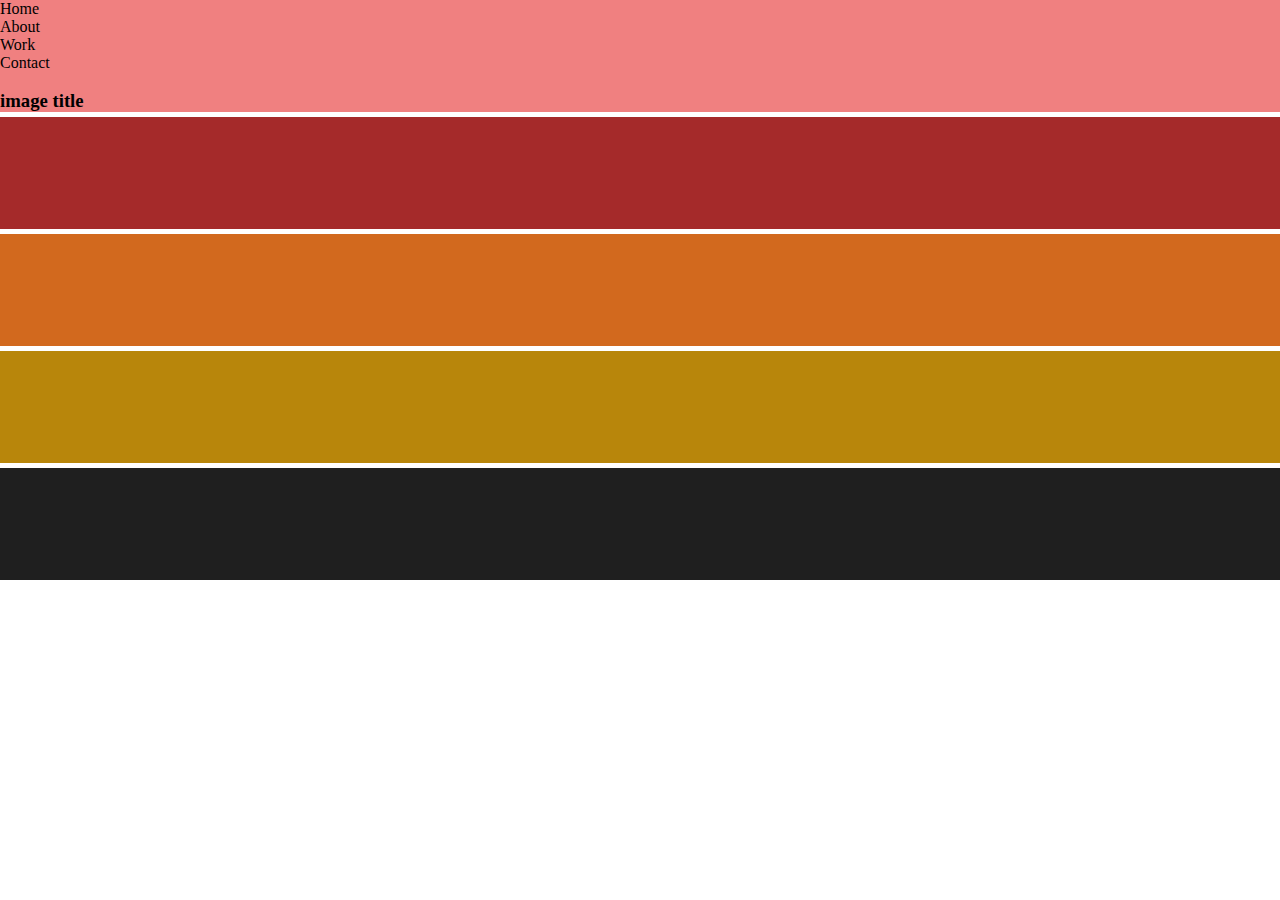
==== assets/index.html @ 241e35ac "first commit added grid styling" ====
<!DOCTYPE html>
<html lang="en">
<head>
  <meta charset="UTF-8">
  <meta http-equiv="X-UA-Compatible" content="IE=edge">
  <meta name="viewport" content="width=device-width, initial-scale=1.0">
           <!-- LINK TO CSS -->
  <link rel="stylesheet" href="./styles/main.css">
  <title>My Portfolio 2023</title>
</head>
<body>
  <!-- GRID SECTION START -->
  <main>
    <!-- navigation -->
    <section class="header-section">
      <nav>
        <ul>
          <li> <a href=""></a>Home</li>
          <li> <a href=""></a>About</li>
          <li> <a href=""></a>Work</li>
          <li> <a href=""></a>Contact</li>
          
        </ul>
      </nav>
          <!-- header -->
      <header>
        <article>
          <img src="" alt="">
          <h3>image title</h3>
        </article>
      </header>
    </section>
           <!-- about  -->
    <section class="about-section">

    </section>
         <!-- work  -->
    <section class="work-section">

    </section>
         <!-- contact -->
    <section class="contact-section">

    </section>
         <!-- footer -->
    <section class="footer">

    </section>
     
  </main>
  <!-- GRID SECTION END -->
</body>
</html>
---- assets/styles/main.css ----
/* RESET */
*{
  margin: 0;
  padding: 0;
}

/* GRID */
main{
  display: grid;
  grid-gap: 5px;
  height: 100%;
  grid-template-columns: repeat(12, 1fr);
  grid-template-rows:  repeat(7, 1fr);
  grid-template-areas:
  "h h h h h h h h h h h h"
  "a a a a a a a a a a a a"
  "w w w w w w w w w w w w"
  "c c c c c c c c c c c c"
  "f f f f f f f f f f f f" ;
}
   /* GRID  HEADER SECTION */
.header-section{
  grid-area: h;
  background-color: lightcoral;
}
/* GRID ABOUT SECTION  */
.about-section{
  grid-area: a;
  background-color: brown;
}
  /* GRID WORK SECTION */
.work-section{
  grid-area: w;
  background-color: chocolate;
}
 /* GRID CONTACT SECTION  */
.contact-section{
  grid-area: c;
  background-color: darkgoldenrod;
}
/* GRID FOOTER SECTION */
.footer{
  grid-area: f;
  background-color: rgb(31, 31, 31);
}
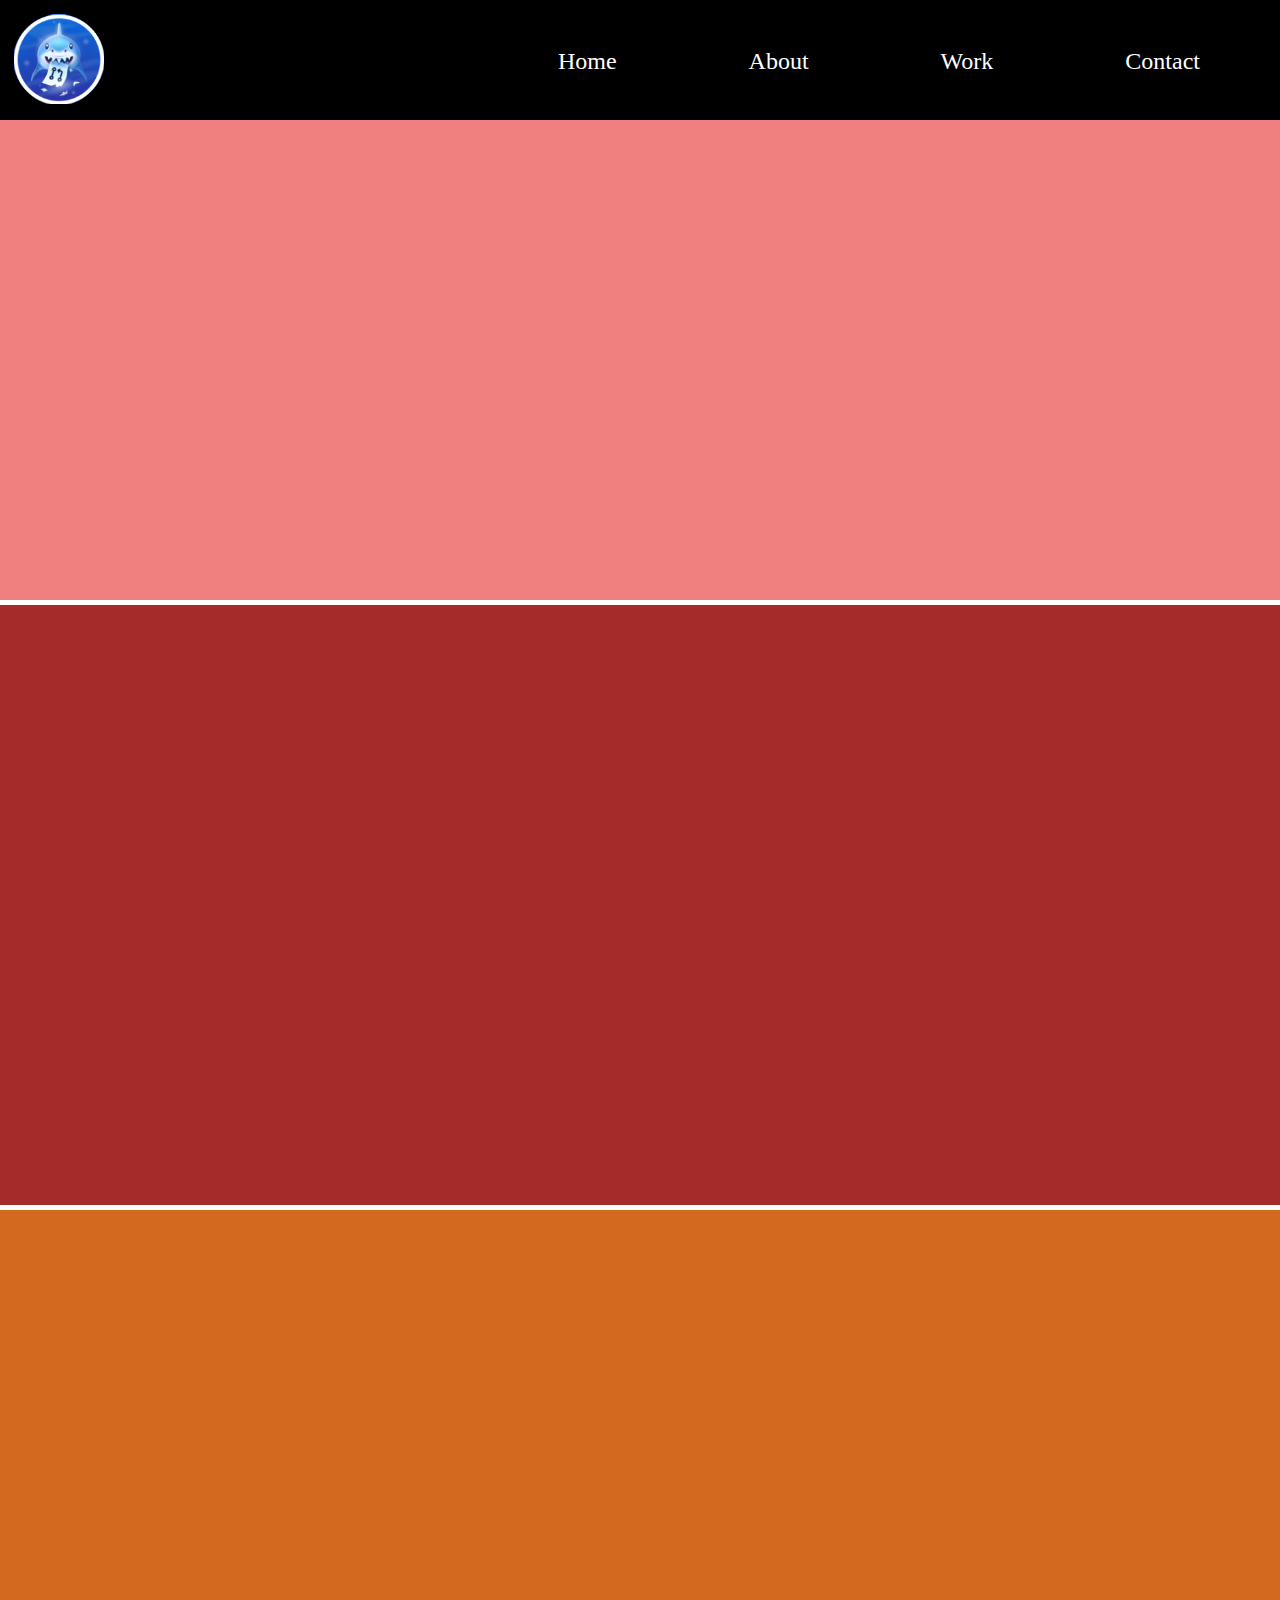
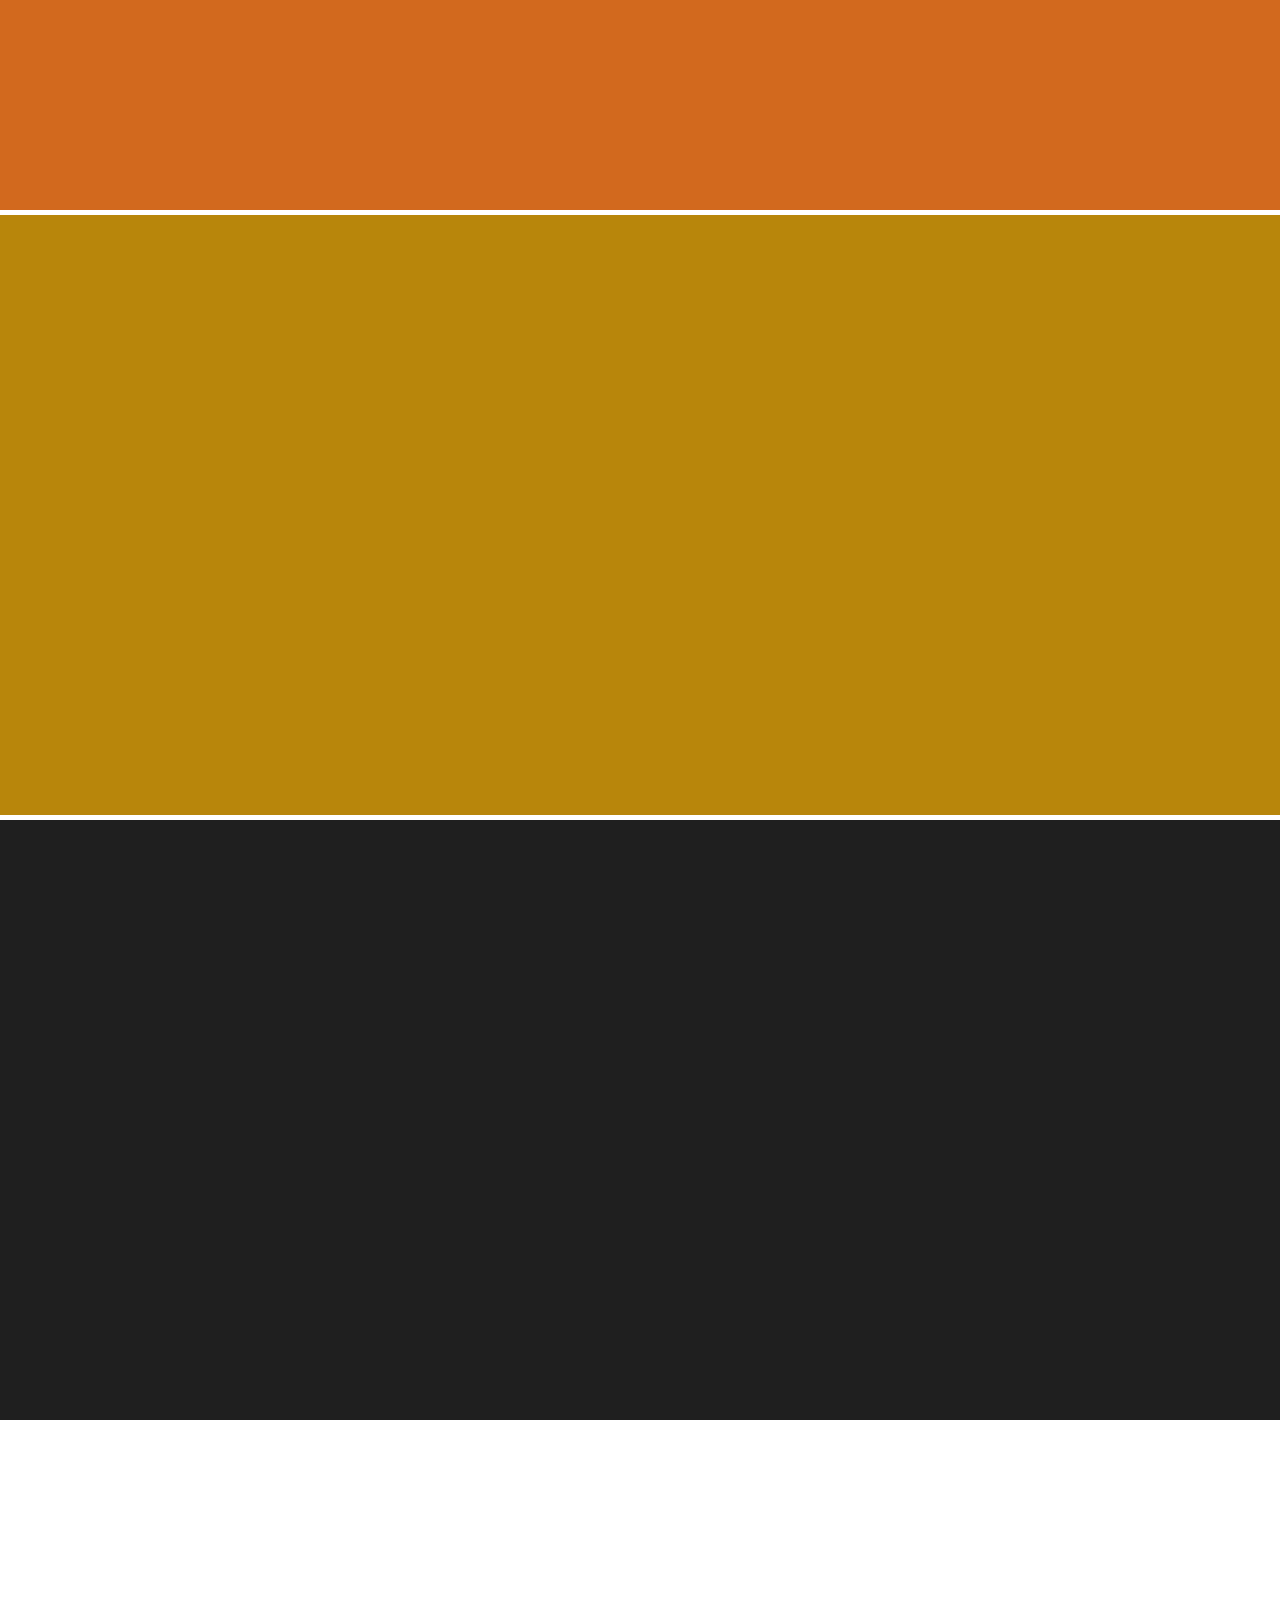
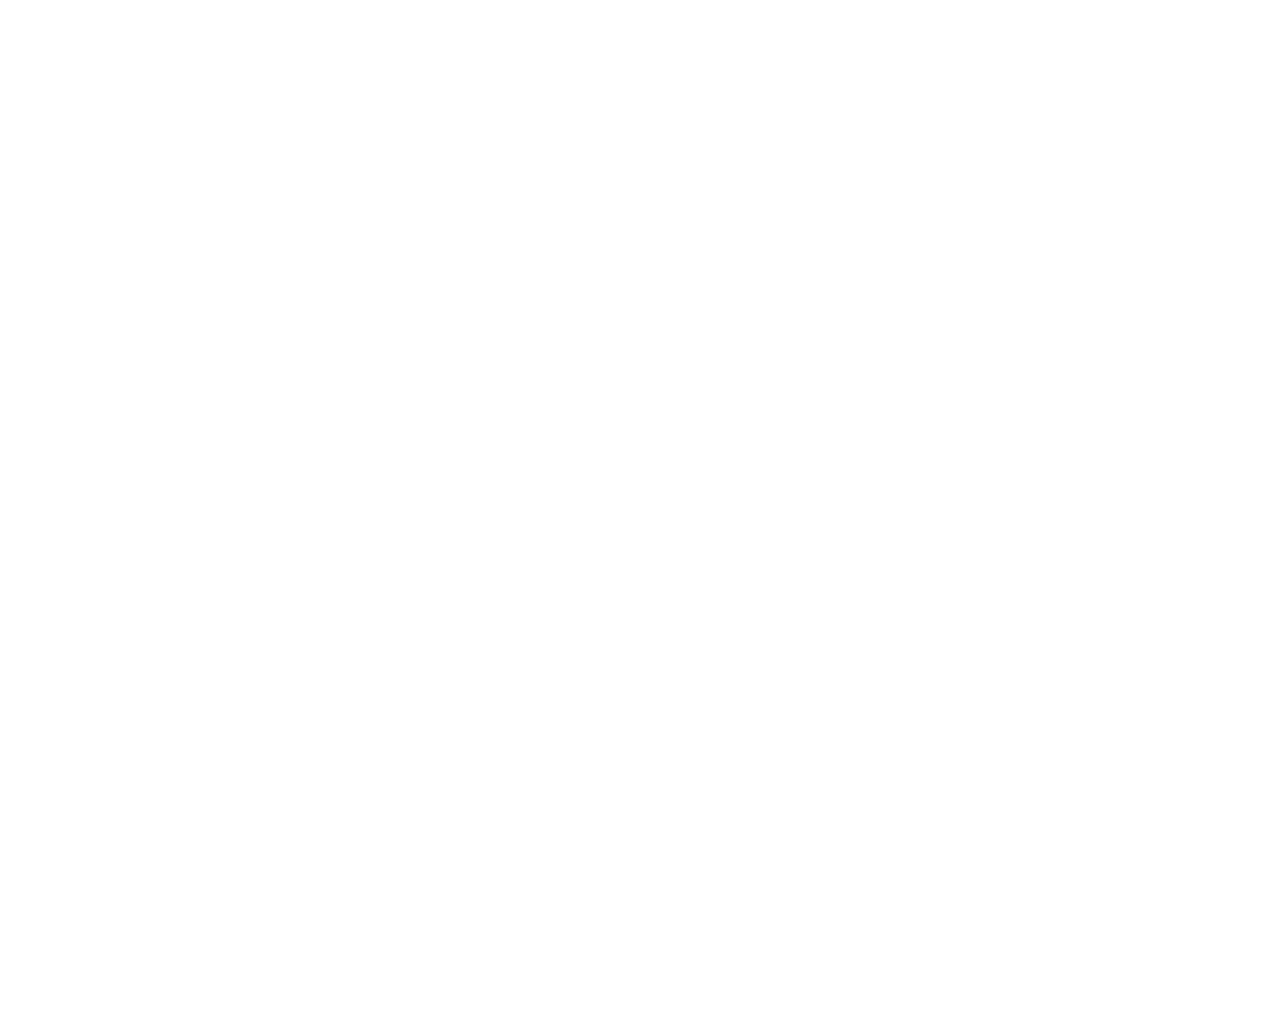
==== commit 63914209: "Merge pull request #2 from codesleeps/assets" ====
--- a/assets/index.html
+++ b/assets/index.html
@@ -14,20 +14,19 @@
     <!-- navigation -->
     <section class="header-section">
       <nav>
+        <article class="avatar">
+          <img src="./images/git-shark.png" alt="" width="90px">
+        </article>
         <ul>
-          <li> <a href=""></a>Home</li>
-          <li> <a href=""></a>About</li>
-          <li> <a href=""></a>Work</li>
-          <li> <a href=""></a>Contact</li>
-          
+          <a href="#">Home</a>
+          <a href="#">About</a>
+          <a href="#">Work</a>
+          <a href="#">Contact</a>
         </ul>
       </nav>
           <!-- header -->
       <header>
-        <article>
-          <img src="" alt="">
-          <h3>image title</h3>
-        </article>
+        
       </header>
     </section>
            <!-- about  -->
--- a/assets/styles/main.css
+++ b/assets/styles/main.css
@@ -17,12 +17,43 @@
   "w w w w w w w w w w w w"
   "c c c c c c c c c c c c"
   "f f f f f f f f f f f f" ;
+  
 }
    /* GRID  HEADER SECTION */
 .header-section{
   grid-area: h;
   background-color: lightcoral;
+  height: 600px;
+  width: 100%; 
 }
+/* navigation */
+
+nav{
+  height: 120px;
+  width: 100%;
+  background-color: black;
+}
+article{
+  color: white;
+  padding: .9rem;
+}
+.avatar{
+  display: inline-block;
+}
+
+ul{
+  float: right;
+}
+
+a{
+  display: inline-block;
+  padding: 3rem;
+  margin-right: 2rem;
+  font-size: 1.5rem;
+  color: white; 
+  text-decoration: none;
+}
+
 /* GRID ABOUT SECTION  */
 .about-section{
   grid-area: a;
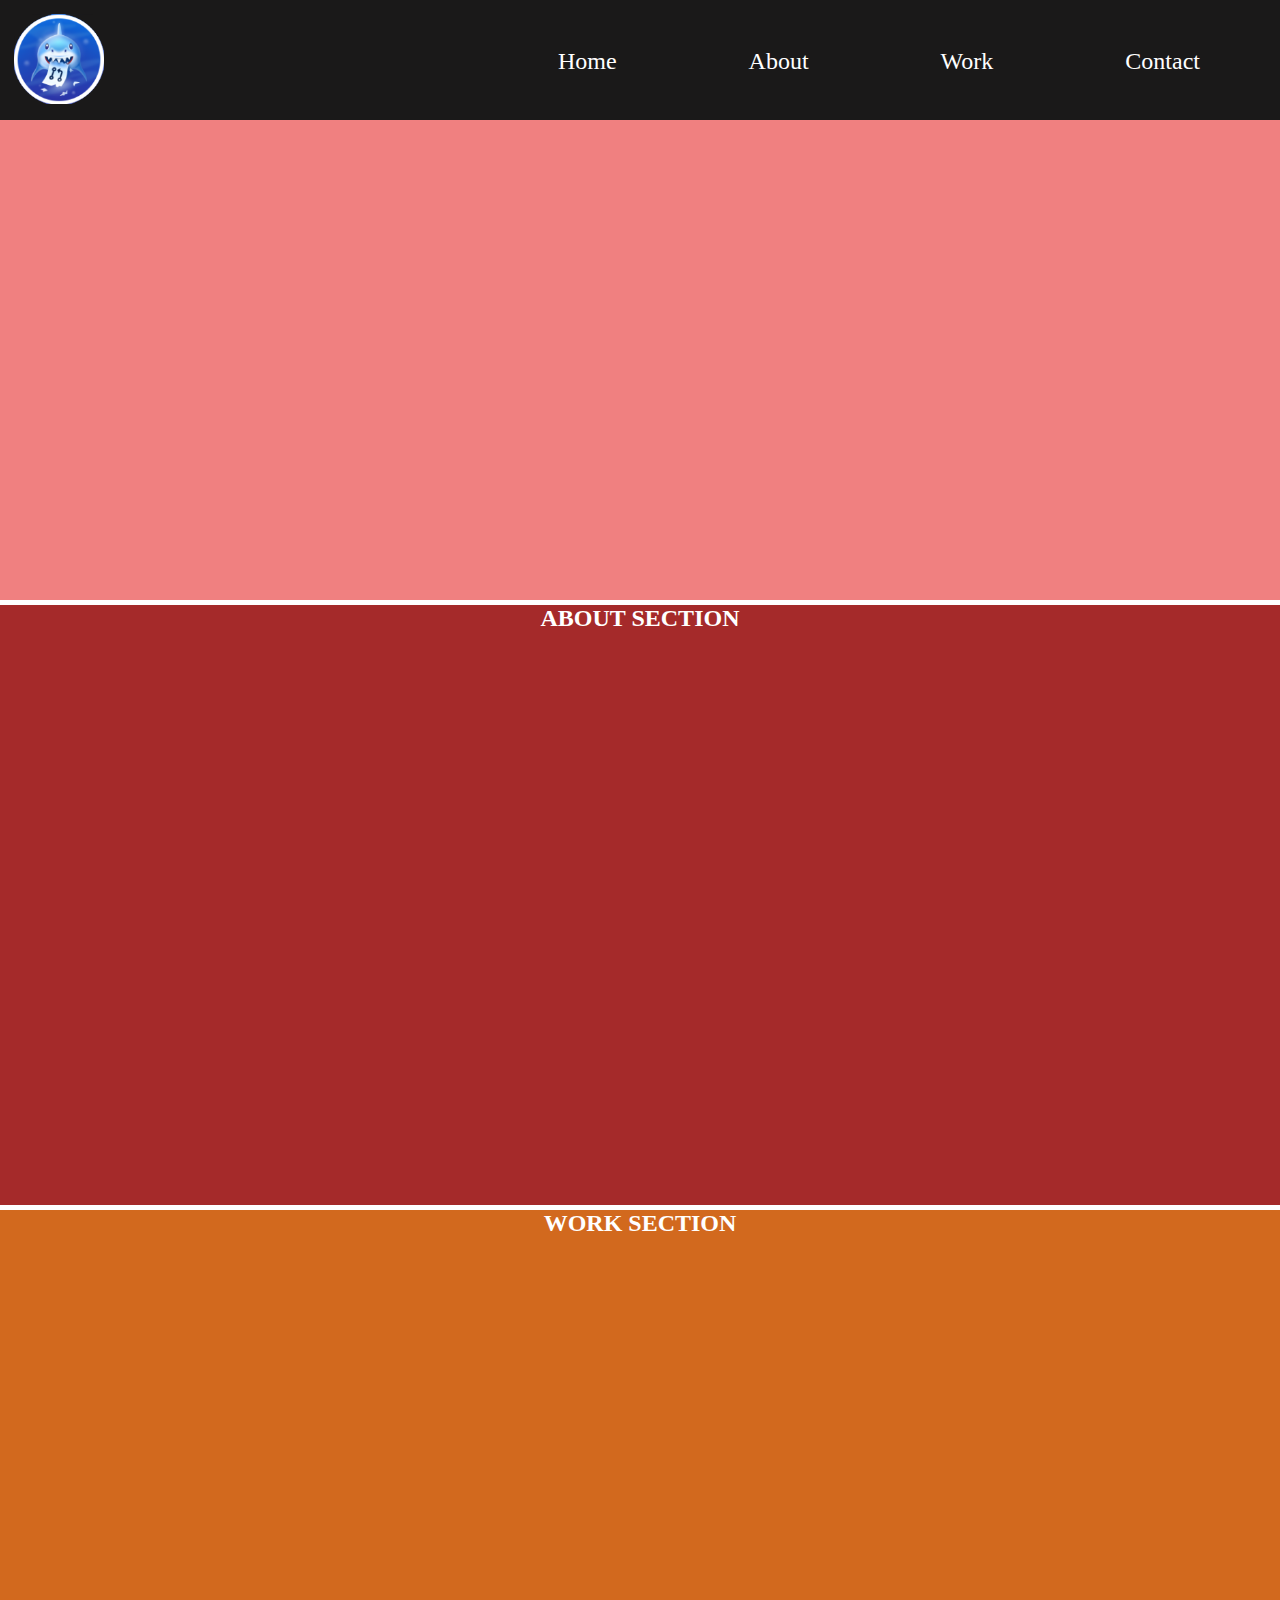
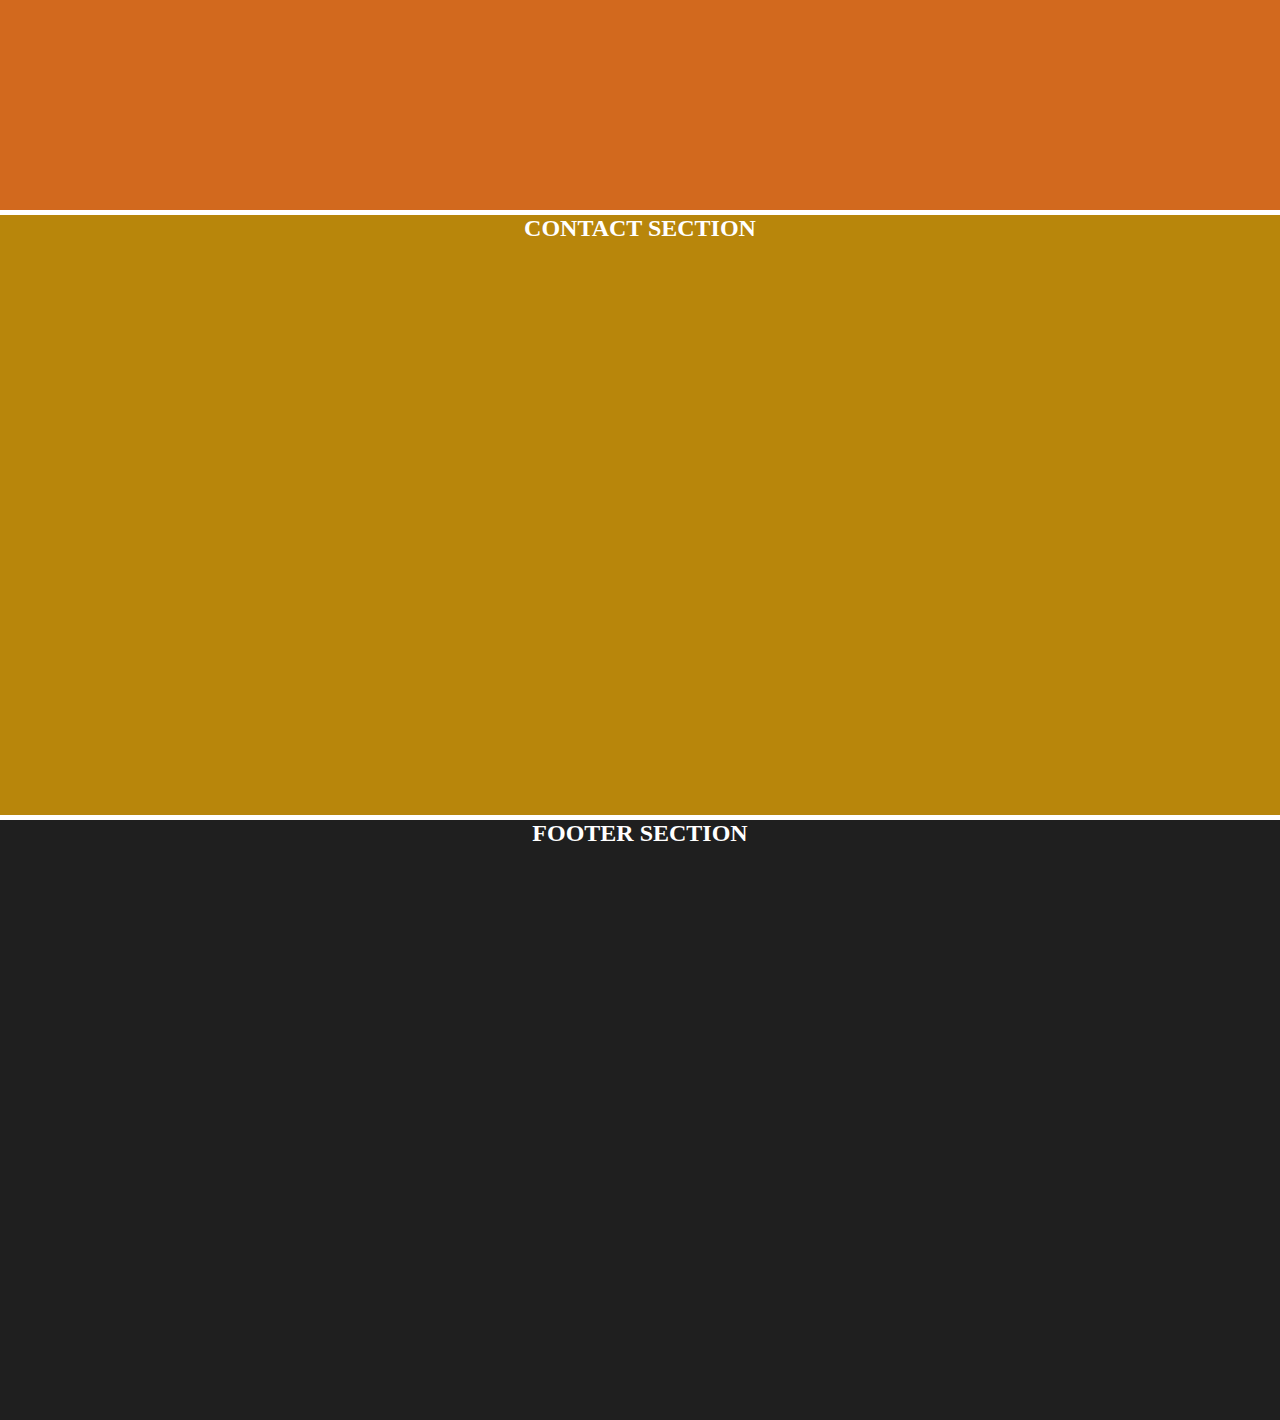
==== commit 5db3873f: "Merge pull request #3 from codesleeps/assets" ====
--- a/assets/index.html
+++ b/assets/index.html
@@ -18,10 +18,10 @@
           <img src="./images/git-shark.png" alt="" width="90px">
         </article>
         <ul>
-          <a href="#">Home</a>
-          <a href="#">About</a>
-          <a href="#">Work</a>
-          <a href="#">Contact</a>
+          <a href="#footer">Home</a>
+          <a href="#about">About</a>
+          <a href="#work">Work</a>
+          <a href="#contact">Contact</a>
         </ul>
       </nav>
           <!-- header -->
@@ -30,22 +30,28 @@
       </header>
     </section>
            <!-- about  -->
-    <section class="about-section">
-
+    <section id="about" class="about-section">
+      <h2>ABOUT SECTION</h2>
+    
     </section>
          <!-- work  -->
-    <section class="work-section">
+    <section id="work" class="work-section">
+      <h2>WORK SECTION</H2>
 
     </section>
          <!-- contact -->
-    <section class="contact-section">
+    <section id="contact" class="contact-section">
+      <h2>CONTACT SECTION</H2>
 
     </section>
          <!-- footer -->
-    <section class="footer">
+    <section id="footer" class="footer">
+      <h2>FOOTER SECTION</h2>
+      <img src="./images/" alt="">
+
 
     </section>
-     
+  
   </main>
   <!-- GRID SECTION END -->
 </body>
--- a/assets/styles/main.css
+++ b/assets/styles/main.css
@@ -10,7 +10,7 @@
   grid-gap: 5px;
   height: 100%;
   grid-template-columns: repeat(12, 1fr);
-  grid-template-rows:  repeat(7, 1fr);
+  /* grid-template-rows:  repeat(5, 1fr); */
   grid-template-areas:
   "h h h h h h h h h h h h"
   "a a a a a a a a a a a a"
@@ -31,7 +31,7 @@
 nav{
   height: 120px;
   width: 100%;
-  background-color: black;
+  background-color: rgb(26, 25, 25);
 }
 article{
   color: white;
@@ -53,24 +53,40 @@
   color: white; 
   text-decoration: none;
 }
-
+h2{
+  text-align: center;
+  color: white;
+}
 /* GRID ABOUT SECTION  */
 .about-section{
   grid-area: a;
   background-color: brown;
+  height: 600px;
+  width: 100%; 
 }
+
+
+
+
+
   /* GRID WORK SECTION */
 .work-section{
   grid-area: w;
   background-color: chocolate;
+  height: 600px;
+  width: 100%; 
 }
  /* GRID CONTACT SECTION  */
 .contact-section{
   grid-area: c;
   background-color: darkgoldenrod;
+  height: 600px;
+  width: 100%; 
 }
 /* GRID FOOTER SECTION */
 .footer{
   grid-area: f;
   background-color: rgb(31, 31, 31);
+  height: 600px;
+  width: 100%; 
 }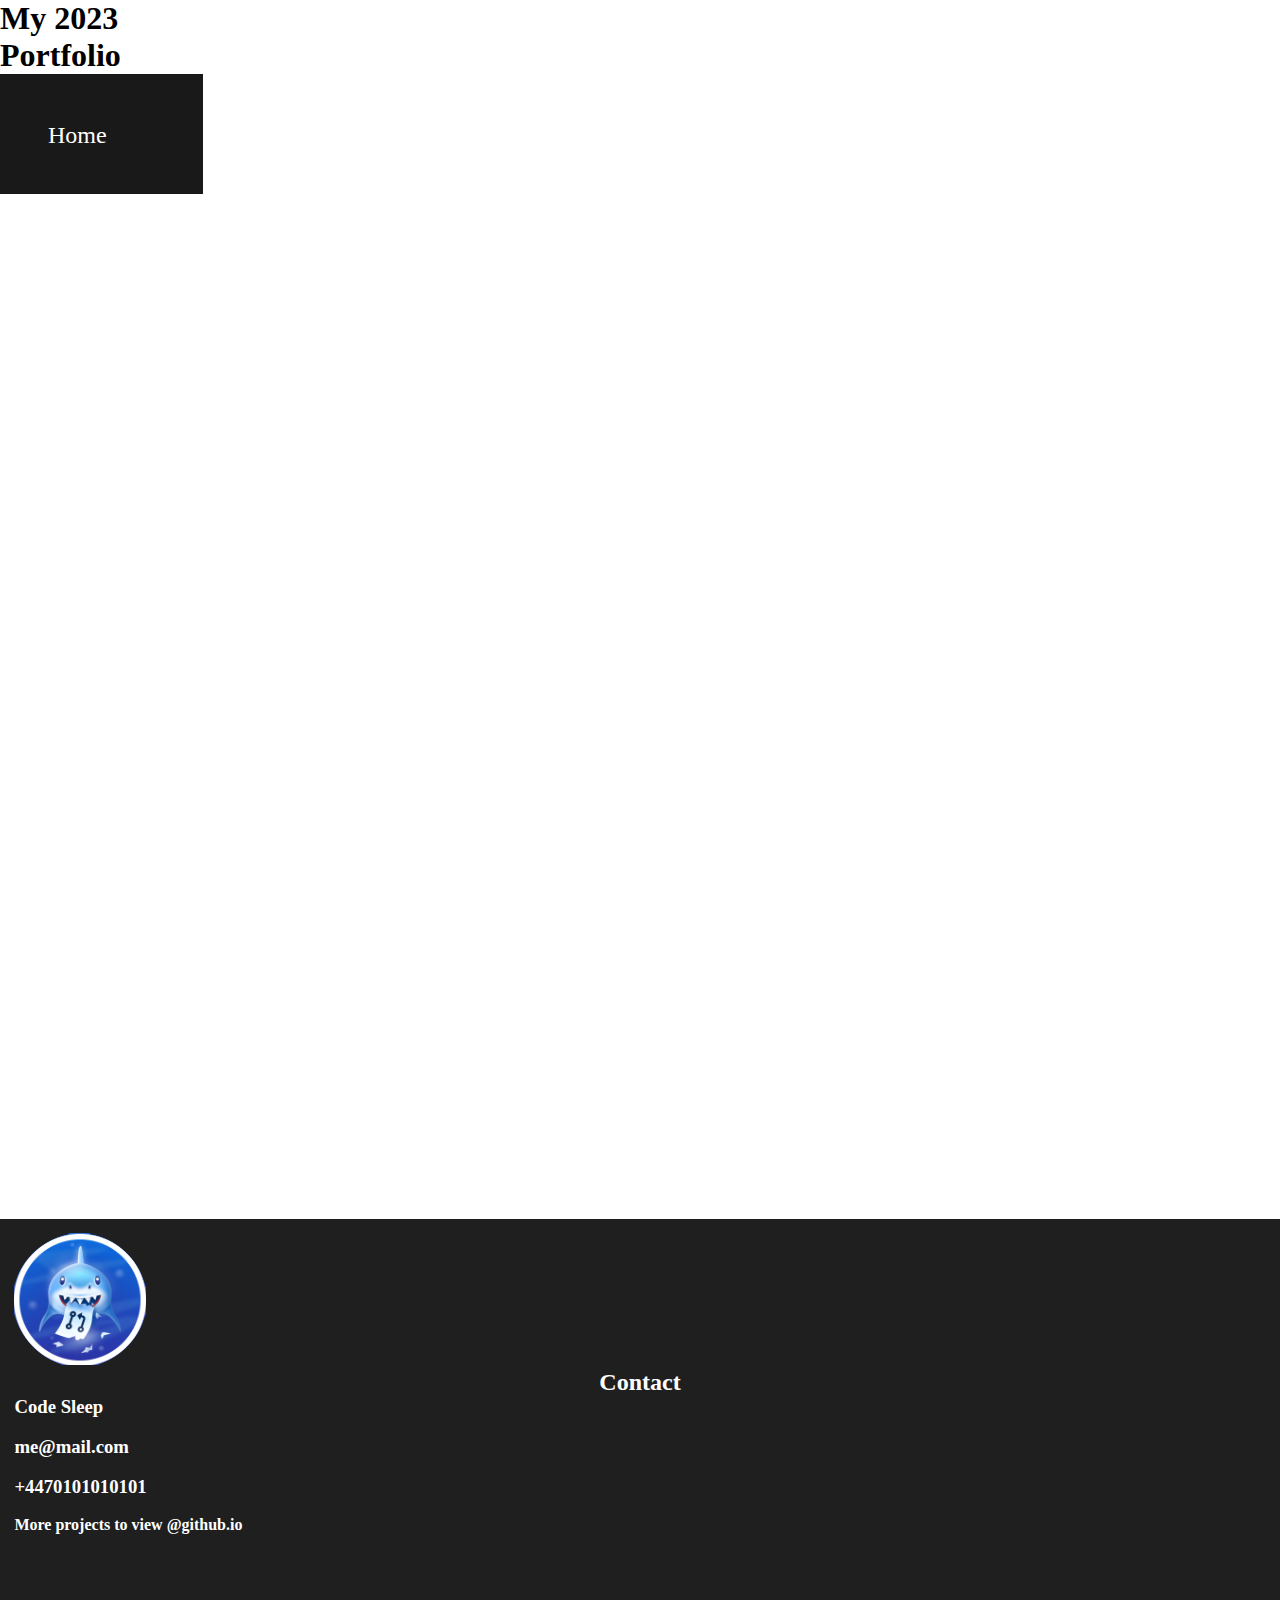
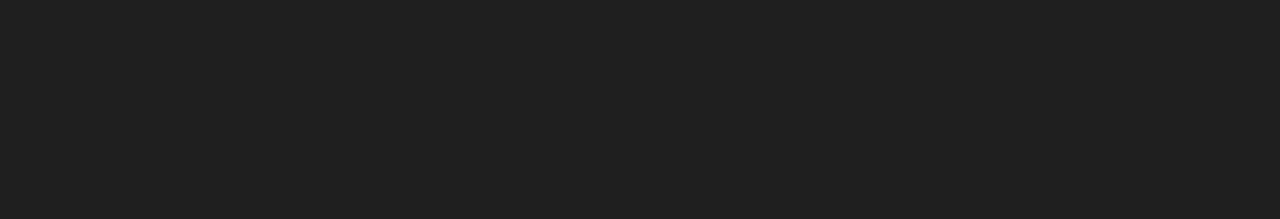
==== commit 1ea9f226: "added contact details and checked links all working fine" ====
--- a/assets/index.html
+++ b/assets/index.html
@@ -4,55 +4,71 @@
   <meta charset="UTF-8">
   <meta http-equiv="X-UA-Compatible" content="IE=edge">
   <meta name="viewport" content="width=device-width, initial-scale=1.0">
-           <!-- LINK TO CSS -->
+  <!-- styles -->
   <link rel="stylesheet" href="./styles/main.css">
-  <title>My Portfolio 2023</title>
+  <title>My 2023 Portfolio</title>
 </head>
 <body>
-  <!-- GRID SECTION START -->
   <main>
-    <!-- navigation -->
-    <section class="header-section">
+    <section class="navigation grid-col-span">
+      <h1>My 2023 Portfolio</h1>
+      <!-- navigation -->
       <nav>
-        <article class="avatar">
-          <img src="./images/git-shark.png" alt="" width="90px">
-        </article>
-        <ul>
-          <a href="#footer">Home</a>
-          <a href="#about">About</a>
-          <a href="#work">Work</a>
-          <a href="#contact">Contact</a>
-        </ul>
+        <a href="#">Home</a>
+        <a href="#about">About</a>
+        <a href="#work">Work</a>
+        <a href="#contact">Contact</a>
       </nav>
-          <!-- header -->
-      <header>
-        
-      </header>
     </section>
-           <!-- about  -->
-    <section id="about" class="about-section">
-      <h2>ABOUT SECTION</h2>
+    <!-- about section -->
+    <section id="about" class="about">
+      <article>
+        <img src="./images/Banner-Image copy.jpg" alt="" width="200px">
+        <h2>About</h2>
+
+        <p>Lorem ipsum, dolor sit amet consectetur adipisicing elit. Sapiente veritatis maxime porro autem mollitia inventore voluptatum vitae ratione alias cupiditate repudiandae sit unde repellendus accusamus qui eligendi repellat, consectetur dolore illo ipsum illum. Soluta, quia aperiam ad repellendus porro molestias maxime minus dolor aut eum dolorum ab dolore repellat quae quam ex eos. </p>
+      </article>
+    </section>
+
+    <section id="work" class="work">
+      <article>
+        <img src="./images/coding.jpg" alt="" width="180px">
+        <h2>Work</h2>
+        <p>Lorem ipsum dolor sit amet consectetur, adipisicing elit. Eos at praesentium in! Deleniti ratione voluptatum corrupti amet? Praesentium nihil placeat vel, aut, nostrum tempora esse excepturi unde expedita itaque similique rem eligendi laborum, nam autem quae! Fugiat doloremque perferendis dolorem neque nemo nobis, illum saepe fuga laboriosam numquam repellat, quia, impedit eos? Expedita,</p>
+      </article>
+    </section>
+
+    <section id="projects" class="projects">
+      <article>
+        <img src="./images/mobile-view1.png" alt="" width="180px">
+        <img src="./images/mobile-view1.png" alt="" width="180px">
+        <h2>Project 1 </h2>
+        <p>Lorem ipsum dolor, sit amet consectetur adipisicing elit. Vel delectus, blanditiis ratione velit molestias nam tempore provident consectetur? Ipsum officiis aperiam molestiae, qui facilis inventore ratione rerum porro similique explicabo. Molestias distinctio veniam ad aliquid.</p>
+        <h2>Project 2</h2>
+
+        <p>Lorem ipsum dolor, sit amet consectetur adipisicing elit. Vel delectus, blanditiis ratione velit molestias nam tempore provident consectetur? Ipsum officiis aperiam molestiae, qui facilis inventore ratione rerum porro similique explicabo. Molestias distinctio veniam ad aliquid.</p>
+      </article>
+    </section>
+
     
+
+    <section id="contact" class="footer grid-col-span">
+      <article>
+        <img src="./images/git-shark.png" alt="">
+          <h2>Contact</h2>
+          <h3>Code Sleep</h3><br>
+          <h3>me@mail.com</h3><br>
+          <h3>+4470101010101</h3><br>
+          <h4>More projects to view @github.io</h4><br>
+      
+      <img src="./images/Banner-Image copy.jpg" alt="" width="100px">
+      <img src="./images/Banner-Image copy.jpg" alt="" width="100px">
+      <img src="./images/Banner-Image copy.jpg" alt="" width="100px">
+      <img src="./images/Banner-Image copy.jpg" alt="" width="100px">
+      <img src="./images/Banner-Image copy.jpg" alt="" width="100px">  
+    </article>
     </section>
-         <!-- work  -->
-    <section id="work" class="work-section">
-      <h2>WORK SECTION</H2>
-
-    </section>
-         <!-- contact -->
-    <section id="contact" class="contact-section">
-      <h2>CONTACT SECTION</H2>
-
-    </section>
-         <!-- footer -->
-    <section id="footer" class="footer">
-      <h2>FOOTER SECTION</h2>
-      <img src="./images/" alt="">
-
-
-    </section>
+  </main>
   
-  </main>
-  <!-- GRID SECTION END -->
 </body>
 </html>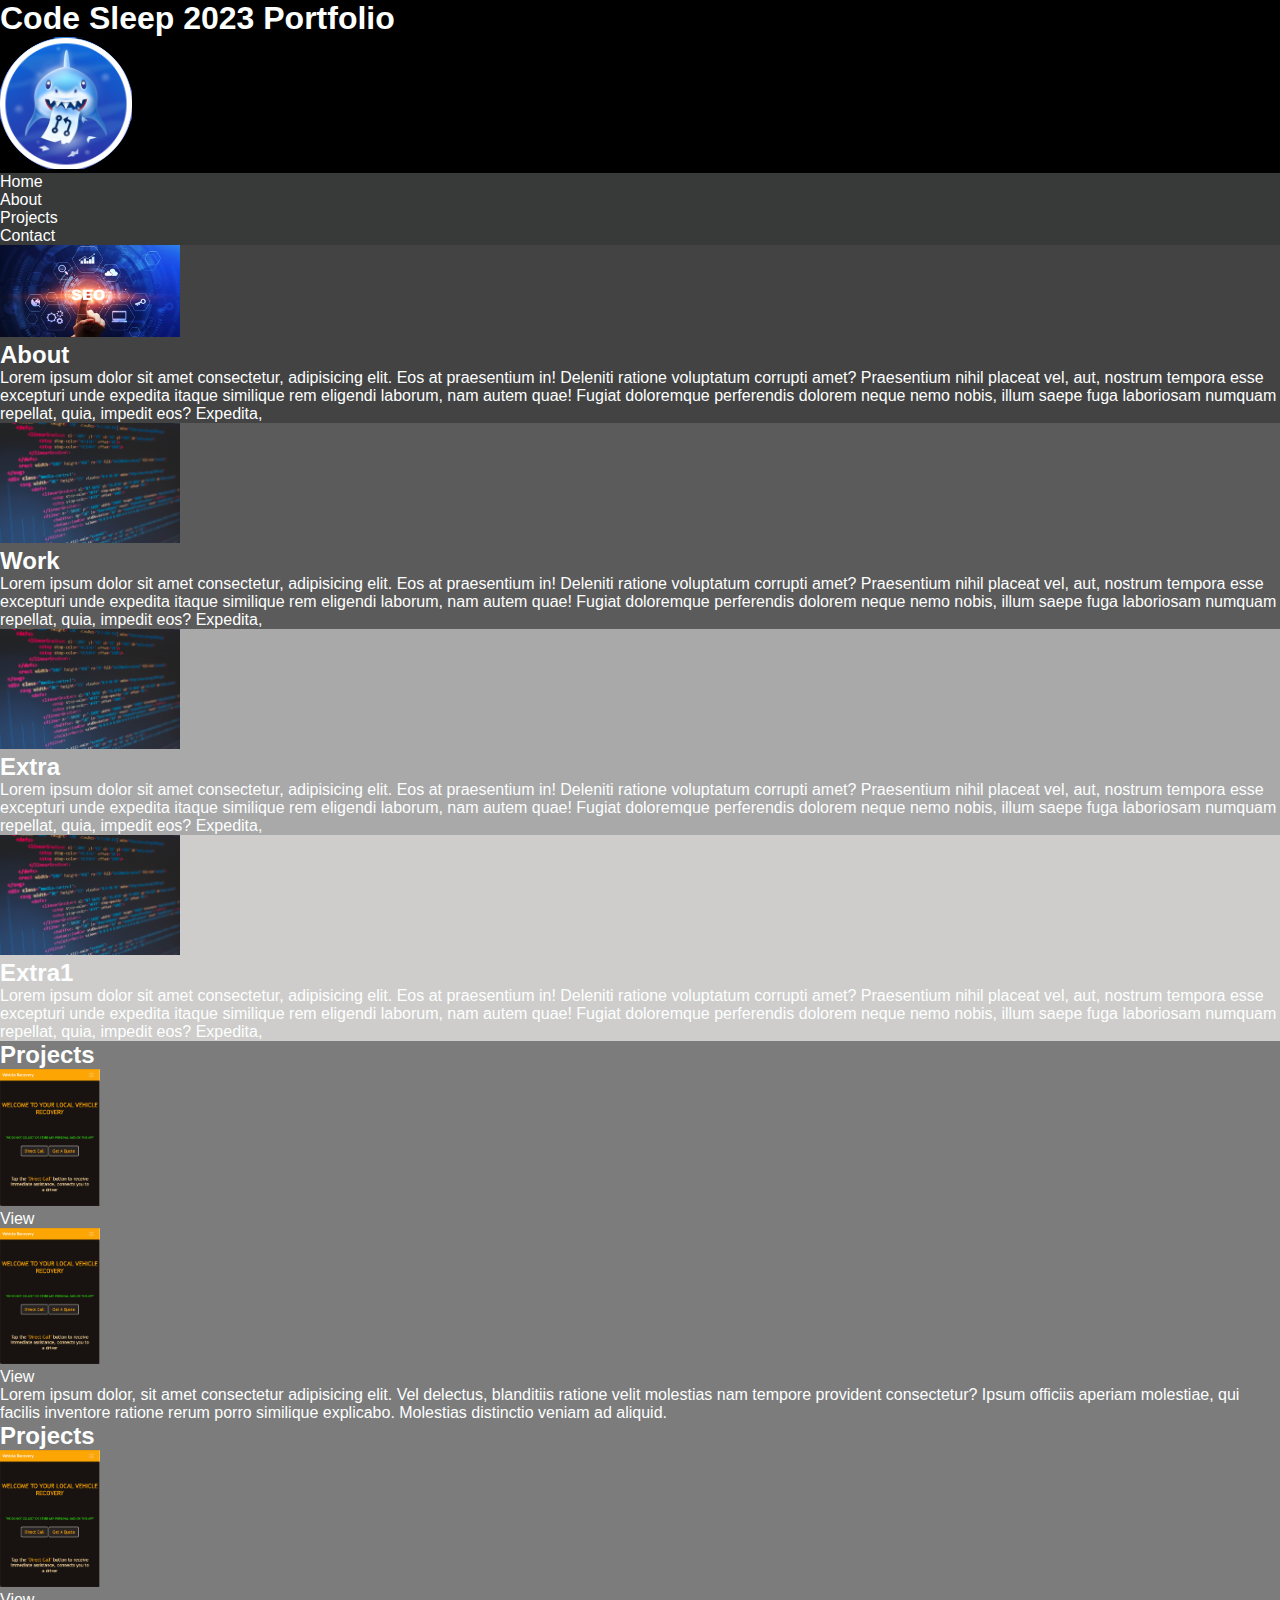
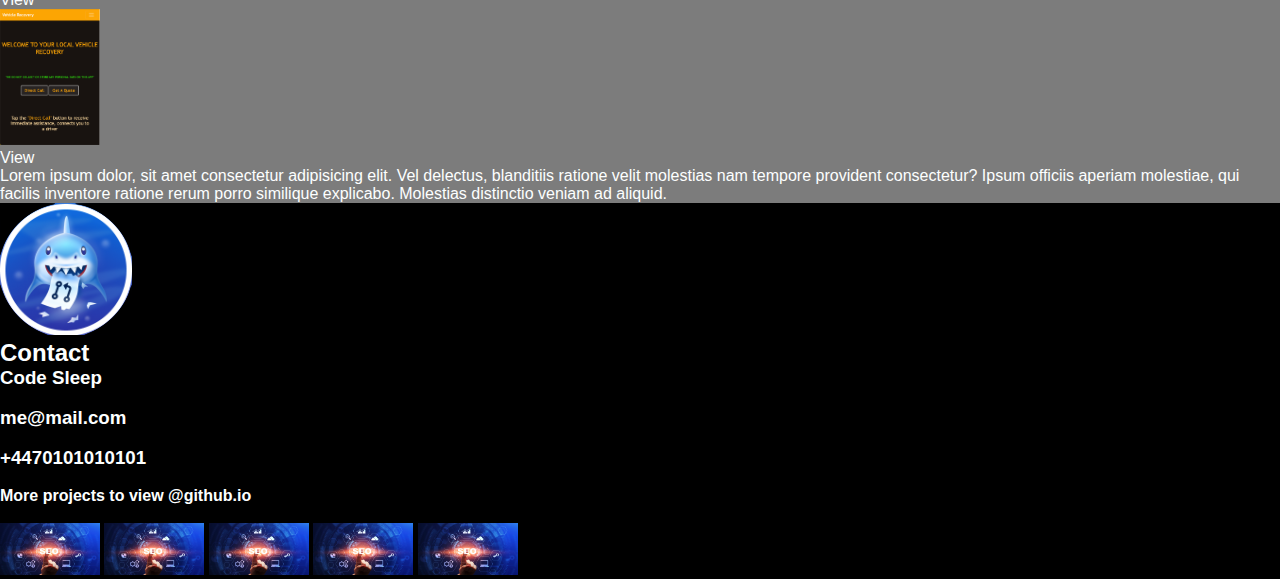
==== commit 967bf19b: "Merge pull request #6 from codesleeps/brainfreeze" ====
--- a/assets/index.html
+++ b/assets/index.html
@@ -8,59 +8,121 @@
   <link rel="stylesheet" href="./styles/main.css">
   <title>My 2023 Portfolio</title>
 </head>
-<body>
+<body> 
   <main>
-    <section class="navigation grid-col-span">
-      <h1>My 2023 Portfolio</h1>
-      <!-- navigation -->
-      <nav>
-        <a href="#">Home</a>
-        <a href="#about">About</a>
-        <a href="#work">Work</a>
-        <a href="#contact">Contact</a>
+    <section class="nav-bar">
+      <article>
+        <h1> <span>Code Sleep 2023</span> Portfolio</h1>
+        <figure class="avatar">
+        <img src="./images/git-shark.png" alt="avatar">
+        </figure>
+      </article>
+      
+      <!--  navigation -->
+      <nav class="nav-items">
+        <ul>
+          <li>
+            <a href="index ">Home</a>
+          </li>
+          <li>
+            <a href="#about">About</a>
+          </li>
+          <li>
+            <a href="#projects">Projects</a>
+          </li>
+          <li>
+            <a href="#contact">Contact</a>
+          </li>
+        </ul>  
       </nav>
     </section>
     <!-- about section -->
     <section id="about" class="about">
       <article>
-        <img src="./images/Banner-Image copy.jpg" alt="" width="200px">
+        <figure>
+          <img src="./images/Banner-Image copy.jpg" alt="" width="180px">
+        </figure>
         <h2>About</h2>
-
-        <p>Lorem ipsum, dolor sit amet consectetur adipisicing elit. Sapiente veritatis maxime porro autem mollitia inventore voluptatum vitae ratione alias cupiditate repudiandae sit unde repellendus accusamus qui eligendi repellat, consectetur dolore illo ipsum illum. Soluta, quia aperiam ad repellendus porro molestias maxime minus dolor aut eum dolorum ab dolore repellat quae quam ex eos. </p>
+        <p>Lorem ipsum dolor sit amet consectetur, adipisicing elit. Eos at praesentium in! Deleniti ratione voluptatum corrupti amet? Praesentium nihil placeat vel, aut, nostrum tempora esse excepturi unde expedita itaque similique rem eligendi laborum, nam autem quae! Fugiat doloremque perferendis dolorem neque nemo nobis, illum saepe fuga laboriosam numquam repellat, quia, impedit eos? Expedita,</p>
       </article>
     </section>
-
+    
     <section id="work" class="work">
       <article>
-        <img src="./images/coding.jpg" alt="" width="180px">
+        <figure>
+          <img src="./images/coding.jpg" alt="" width="180px">
+        </figure>
         <h2>Work</h2>
         <p>Lorem ipsum dolor sit amet consectetur, adipisicing elit. Eos at praesentium in! Deleniti ratione voluptatum corrupti amet? Praesentium nihil placeat vel, aut, nostrum tempora esse excepturi unde expedita itaque similique rem eligendi laborum, nam autem quae! Fugiat doloremque perferendis dolorem neque nemo nobis, illum saepe fuga laboriosam numquam repellat, quia, impedit eos? Expedita,</p>
       </article>
     </section>
 
-    <section id="projects" class="projects">
+    <section id="extra" class="extra">
       <article>
-        <img src="./images/mobile-view1.png" alt="" width="180px">
-        <img src="./images/mobile-view1.png" alt="" width="180px">
-        <h2>Project 1 </h2>
-        <p>Lorem ipsum dolor, sit amet consectetur adipisicing elit. Vel delectus, blanditiis ratione velit molestias nam tempore provident consectetur? Ipsum officiis aperiam molestiae, qui facilis inventore ratione rerum porro similique explicabo. Molestias distinctio veniam ad aliquid.</p>
-        <h2>Project 2</h2>
-
-        <p>Lorem ipsum dolor, sit amet consectetur adipisicing elit. Vel delectus, blanditiis ratione velit molestias nam tempore provident consectetur? Ipsum officiis aperiam molestiae, qui facilis inventore ratione rerum porro similique explicabo. Molestias distinctio veniam ad aliquid.</p>
+        <figure>
+          <img src="./images/coding.jpg" alt="" width="180px">
+        </figure>
+        <h2>Extra</h2>
+        <p>Lorem ipsum dolor sit amet consectetur, adipisicing elit. Eos at praesentium in! Deleniti ratione voluptatum corrupti amet? Praesentium nihil placeat vel, aut, nostrum tempora esse excepturi unde expedita itaque similique rem eligendi laborum, nam autem quae! Fugiat doloremque perferendis dolorem neque nemo nobis, illum saepe fuga laboriosam numquam repellat, quia, impedit eos? Expedita,</p>
       </article>
     </section>
 
+    <section id="extra1" class="extra1">
+      <article>
+        <figure>
+          <img src="./images/coding.jpg" alt="" width="180px">
+        </figure>
+        <h2>Extra1</h2>
+        <p>Lorem ipsum dolor sit amet consectetur, adipisicing elit. Eos at praesentium in! Deleniti ratione voluptatum corrupti amet? Praesentium nihil placeat vel, aut, nostrum tempora esse excepturi unde expedita itaque similique rem eligendi laborum, nam autem quae! Fugiat doloremque perferendis dolorem neque nemo nobis, illum saepe fuga laboriosam numquam repellat, quia, impedit eos? Expedita,</p>
+      </article>
+    </section>
+<!-- projects -->
+    <section id="projects" class="projects">
+      
+      <article class="project-items">
+      <h2>Projects </h2>
+        <figure>
+          <img src="./images/mobile-view1.png" alt="" width="100px">
+          <figcaption><a href="#">View</a></figcaption>
+        </figure>
+        <figure>
+          <img src="./images/mobile-view1.png" alt="" width="100px">
+          <figcaption><a href="#">View</a></figcaption>
+        </figure>
+        <p>Lorem ipsum dolor, sit amet consectetur adipisicing elit. Vel delectus, blanditiis ratione velit molestias nam tempore provident consectetur? Ipsum officiis aperiam molestiae, qui facilis inventore ratione rerum porro similique explicabo. Molestias distinctio veniam ad aliquid.</p>
+      </article> 
+
+      <article class="project-items">
+        <h2>Projects </h2>
+          <figure>
+            <img src="./images/mobile-view1.png" alt="" width="100px">
+            <figcaption><a href="#">View</a></figcaption>
+          </figure>
+
+          <figure>
+            <img src="./images/mobile-view1.png" alt="" width="100px">
+            <figcaption><a href="#">View</a></figcaption>
+          </figure>
+          <p>Lorem ipsum dolor, sit amet consectetur adipisicing elit. Vel delectus, blanditiis ratione velit molestias nam tempore provident consectetur? Ipsum officiis aperiam molestiae, qui facilis inventore ratione rerum porro similique explicabo. Molestias distinctio veniam ad aliquid.</p>
+        </article> 
+    </section>
+
+        
+       
+
     
-
-    <section id="contact" class="footer grid-col-span">
+<!-- contact -->
+    <section id="contact" class="footer">
       <article>
-        <img src="./images/git-shark.png" alt="">
+        <figure>
+          <img src="./images/git-shark.png" alt="">
+        </figure>
           <h2>Contact</h2>
           <h3>Code Sleep</h3><br>
           <h3>me@mail.com</h3><br>
           <h3>+4470101010101</h3><br>
           <h4>More projects to view @github.io</h4><br>
-      
+      <!-- external links -->
       <img src="./images/Banner-Image copy.jpg" alt="" width="100px">
       <img src="./images/Banner-Image copy.jpg" alt="" width="100px">
       <img src="./images/Banner-Image copy.jpg" alt="" width="100px">
--- a/assets/styles/main.css
+++ b/assets/styles/main.css
@@ -1,92 +1,52 @@
-   /* RESET */
 *{
   margin: 0;
   padding: 0;
-}
-
-/* GRID */
-main{
-  display: grid;
-  grid-gap: 5px;
-  height: 100%;
-  grid-template-columns: repeat(12, 1fr);
-  /* grid-template-rows:  repeat(5, 1fr); */
-  grid-template-areas:
-  "h h h h h h h h h h h h"
-  "a a a a a a a a a a a a"
-  "w w w w w w w w w w w w"
-  "c c c c c c c c c c c c"
-  "f f f f f f f f f f f f" ;
-  
-}
-   /* GRID  HEADER SECTION */
-.header-section{
-  grid-area: h;
-  background-color: lightcoral;
-  height: 600px;
-  width: 100%; 
-}
-/* navigation */
-
-nav{
-  height: 120px;
-  width: 100%;
-  background-color: rgb(26, 25, 25);
-}
-article{
-  color: white;
-  padding: .9rem;
-}
-.avatar{
-  display: inline-block;
-}
-
-ul{
-  float: right;
-}
-
-a{
-  display: inline-block;
-  padding: 3rem;
-  margin-right: 2rem;
-  font-size: 1.5rem;
-  color: white; 
+  color: rgb(253, 255, 255);
+  font-family: 'Lucida Sans', 'Lucida Sans Regular', 'Lucida Grande', 'Lucida Sans Unicode', Geneva, Verdana, sans-serif;
+  list-style: none;
   text-decoration: none;
-}
-h2{
-  text-align: center;
-  color: white;
-}
-/* GRID ABOUT SECTION  */
-.about-section{
-  grid-area: a;
-  background-color: brown;
-  height: 600px;
-  width: 100%; 
 }
 
 
+main {
+  
+}
+
+article{
+  position: relative;
+}
 
 
+.nav-bar {
+  background-color: black;
+}
 
-  /* GRID WORK SECTION */
-.work-section{
-  grid-area: w;
-  background-color: chocolate;
-  height: 600px;
-  width: 100%; 
+
+.nav-items {
+  background-color: rgb(56, 57, 57);
+  
 }
- /* GRID CONTACT SECTION  */
-.contact-section{
-  grid-area: c;
-  background-color: darkgoldenrod;
-  height: 600px;
-  width: 100%; 
+
+
+.about {
+  background-color: rgb(67, 67, 67);
 }
-/* GRID FOOTER SECTION */
-.footer{
-  grid-area: f;
-  background-color: rgb(31, 31, 31);
-  height: 600px;
-  width: 100%; 
+
+.work {
+  background-color: rgb(92, 91, 91);
+
+}
+.extra {
+  background-color: darkgrey;
+}
+.extra1 {
+  background-color: rgb(206, 205, 203);
+}
+
+.projects {
+  background-color: rgb(124, 124, 124);
+}
+
+.footer {
+  background-color: black;
 }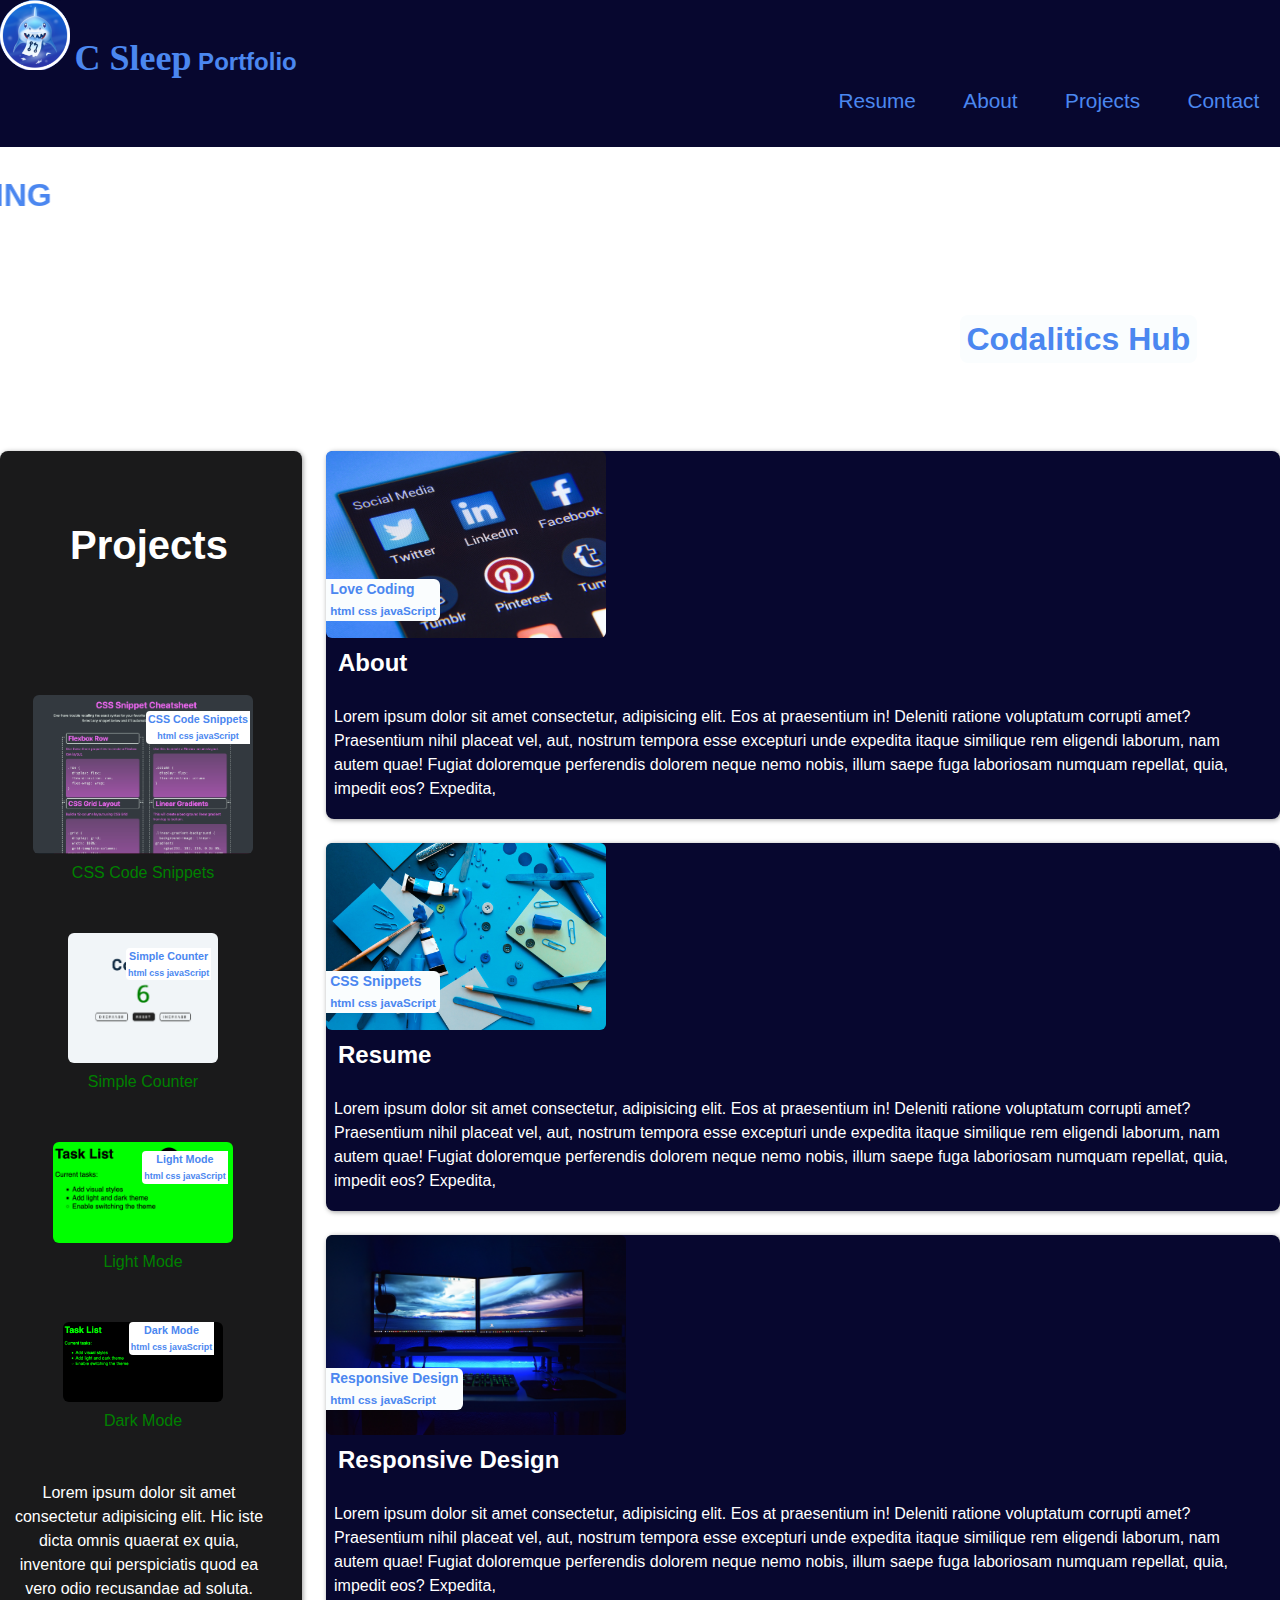
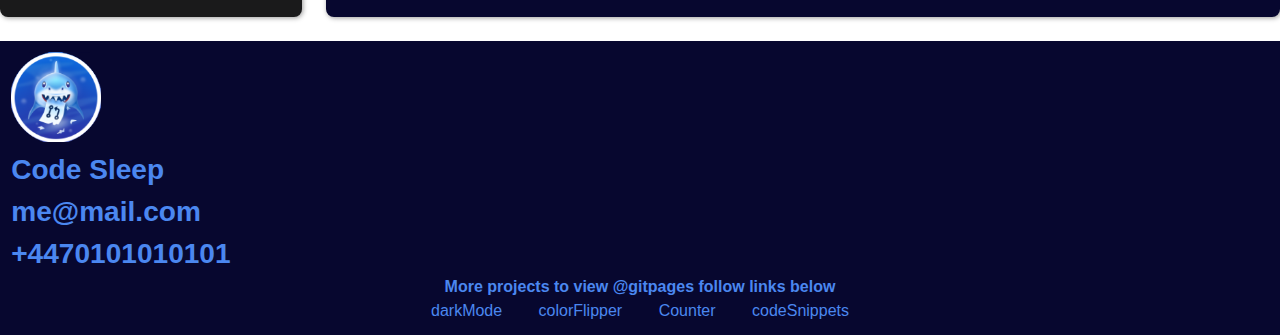
==== commit d23414b4: "completed version just need to trim css" ====
--- a/assets/index.html
+++ b/assets/index.html
@@ -1,136 +1,179 @@
 <!DOCTYPE html>
 <html lang="en">
-<head>
-  <meta charset="UTF-8">
-  <meta http-equiv="X-UA-Compatible" content="IE=edge">
-  <meta name="viewport" content="width=device-width, initial-scale=1.0">
-  <!-- styles -->
-  <link rel="stylesheet" href="./styles/main.css">
-  <title>My 2023 Portfolio</title>
-</head>
-<body> 
-  <main>
-    <section class="nav-bar">
-      <article>
-        <h1> <span>Code Sleep 2023</span> Portfolio</h1>
-        <figure class="avatar">
-        <img src="./images/git-shark.png" alt="avatar">
-        </figure>
-      </article>
+  <head>
+    <meta charset="UTF-8" />
+    <meta http-equiv="X-UA-Compatible" content="IE=edge" />
+    <meta name="viewport" content="width=device-width, initial-scale=1.0" />
+    <!-- styles -->
+    <link rel="stylesheet" href="./styles/main.css" />
+    <title>My 2023 Portfolio</title>
+  </head>
+  <body>
+    <!-- main content -->
+    <main>
+      <section class="nav-bar">
+        <article>
+          <figure class="avatar">
+            <img src="./images/git-shark.png" alt="Github shark avatar" width="70em"/>
+          <h1><span>C Sleep</span> Portfolio</h1>
+
+          </figure>
+        </article>
+
+        <!--  navigation -->
+        <section class="nav-group">
+          <nav class="nav-items">
+            <a href="#resume" aria-label="read more about the named article">Resume</a>
+  
+            <a href="#about" aria-label="read more about the named article">About</a>
+  
+            <a href="#projects" aria-label="read more about the named article">Projects</a>
+  
+            <a href="#contact" aria-label="read more about the named article">Contact</a>
+          </nav>
+        </section>
+        
       
-      <!--  navigation -->
-      <nav class="nav-items">
-        <ul>
-          <li>
-            <a href="index ">Home</a>
-          </li>
-          <li>
-            <a href="#about">About</a>
-          </li>
-          <li>
-            <a href="#projects">Projects</a>
-          </li>
-          <li>
-            <a href="#contact">Contact</a>
-          </li>
-        </ul>  
-      </nav>
-    </section>
-    <!-- about section -->
-    <section id="about" class="about">
-      <article>
-        <figure>
-          <img src="./images/Banner-Image copy.jpg" alt="" width="180px">
-        </figure>
-        <h2>About</h2>
-        <p>Lorem ipsum dolor sit amet consectetur, adipisicing elit. Eos at praesentium in! Deleniti ratione voluptatum corrupti amet? Praesentium nihil placeat vel, aut, nostrum tempora esse excepturi unde expedita itaque similique rem eligendi laborum, nam autem quae! Fugiat doloremque perferendis dolorem neque nemo nobis, illum saepe fuga laboriosam numquam repellat, quia, impedit eos? Expedita,</p>
-      </article>
-    </section>
-    
-    <section id="work" class="work">
-      <article>
-        <figure>
-          <img src="./images/coding.jpg" alt="" width="180px">
-        </figure>
-        <h2>Work</h2>
-        <p>Lorem ipsum dolor sit amet consectetur, adipisicing elit. Eos at praesentium in! Deleniti ratione voluptatum corrupti amet? Praesentium nihil placeat vel, aut, nostrum tempora esse excepturi unde expedita itaque similique rem eligendi laborum, nam autem quae! Fugiat doloremque perferendis dolorem neque nemo nobis, illum saepe fuga laboriosam numquam repellat, quia, impedit eos? Expedita,</p>
-      </article>
-    </section>
+      </section>
+      <!-- hero section -->
+      <section id="hero" class="hero">
+        <article class="hero-title">
+          <h4>Codalitics Hub</h4>  
+        </article>
+        <!-- marquee depreciated but still works on main browsers -->
+        <marquee behavior="" direction="right">
+          <h3 style="font-size: 2em; background-color: white;" >THANKS FOR VIEWING</h3>
+        </marquee>
+        
+      </section>
+<!-- about section -->
+      <section id="about" class="about">
+        <article>
+          <figure>
+            <img src="./images/social-media-gc6aa8844a_1920.jpg" alt="screen like device showing social media icons" width="280px" />
+          </figure>
+          <article class="about-title">
+            <h6>Love Coding <br><small>html css javaScript</small></h6>  
+          </article>
+          <h2>About</h2>
+          <p>
+            Lorem ipsum dolor sit amet consectetur, adipisicing elit. Eos at
+            praesentium in! Deleniti ratione voluptatum corrupti amet?
+            Praesentium nihil placeat vel, aut, nostrum tempora esse excepturi
+            unde expedita itaque similique rem eligendi laborum, nam autem quae!
+            Fugiat doloremque perferendis dolorem neque nemo nobis, illum saepe
+            fuga laboriosam numquam repellat, quia, impedit eos? Expedita,
+          </p>
+        </article>
+      </section>
+<!-- resume section -->
+      <section id="resume" class="resume">
+        <article>
+          <article class="resume-title">
+            <h6>CSS Snippets<br><small>html css javaScript</small></h6>  
+          </article>
+          <figure>
+            <img src="./images/art-gff305e383_1920.jpg" alt="picture of blue stationary items notepad pencil paper clips ink and some buttons" width="280px" />
+          </figure>
+          <h2>Resume</h2>
+          <p>
+            Lorem ipsum dolor sit amet consectetur, adipisicing elit. Eos at
+            praesentium in! Deleniti ratione voluptatum corrupti amet?
+            Praesentium nihil placeat vel, aut, nostrum tempora esse excepturi
+            unde expedita itaque similique rem eligendi laborum, nam autem quae!
+            Fugiat doloremque perferendis dolorem neque nemo nobis, illum saepe
+            fuga laboriosam numquam repellat, quia, impedit eos? Expedita,
+          </p>
+        </article>
+      </section>
+<!-- responsive design  section -->
+      <section id="responsive-design" class="responsive-design">
+        <article>
+          <article class="responsive-design-title">
+            <h6>Responsive Design<br><small>html css javaScript</small></h6>  
+          </article>
+          <figure>
+            <img src="./images/pexels-xxss-is-back-777001.jpg" alt="" width="300px" />
+          </figure>
+          <h2>Responsive Design</h2>
+          <p>
+            Lorem ipsum dolor sit amet consectetur, adipisicing elit. Eos at
+            praesentium in! Deleniti ratione voluptatum corrupti amet?
+            Praesentium nihil placeat vel, aut, nostrum tempora esse excepturi
+            unde expedita itaque similique rem eligendi laborum, nam autem quae!
+            Fugiat doloremque perferendis dolorem neque nemo nobis, illum saepe
+            fuga laboriosam numquam repellat, quia, impedit eos? Expedita,
+          </p>
+        </article>
+      </section>
+      <!-- projects section -->
+      <!-- REMOVE TITLE CARDS AFTER ASSIGNMENT MARKED KEEP TEXT LINKS -->
+      <aside id="projects" class="projects">
+        <h2 style="margin-bottom: 2em; font-size: 2.5em; margin-left: .8em;">Projects</h2>
+<!-- color changer -->
+        <article class="project-items">
+          <h6 class="project-code">CSS Code Snippets<br><small>html css javaScript</small></h6>  
+          <figure>
+            <a href="https://codesleeps.github.io/css-code-snippets/" aria-label="view the named project live on git pages">
+              <img id="big" src="./images/cssSnippets.png" alt="Diagram of online reputation management services" width="220px" />
+            </a>
+           
+            <figcaption><a href="https://codesleeps.github.io/css-code-snippets/" aria-label="view the named project live on git pages" target="_blank">CSS Code Snippets</a></figcaption>
+          </figure>
+          <!-- simple counter -->
+          <h6 class="project-counter">Simple Counter<br><small>html css javaScript</small></h6>  
+          <figure>
+            <a href="https://codesleeps.github.io/simple-counter/" aria-label="view the named project live on git pages">
+              <img src="./images/simpleCounter.png" alt="Diagram of laptop showing cloud service" height="130px" />
+            </a>
+            <figcaption><a href="https://codesleeps.github.io/simple-counter/" aria-label="view the named project live on git pages" target="_blank">Simple Counter</a></figcaption>
+          </figure>
+      
+        </article>
+                   <!-- themes -->
+        <article class="project-items">
+          <h6 class="project-light">Light Mode<br><small>html css javaScript</small></h6>  
+          <figure>
+            <a href="#" aria-label="view the named project live on git pages">
+              <img src="./images/lightMode.png" alt="Diagram of search engine optimization services" width="180px" />
+            </a>
+            <figcaption><a href="#" aria-label="view the named project live on git pages">Light Mode</a></figcaption>
+          </figure>
+          <h6 class="project-dark">Dark Mode<br><small>html css javaScript</small></h6>  
+          <figure>
+            <a href="#" aria-label="view the named project live on git pages">
+              <img src="./images/darkMode.png" alt="Light blue neon sign with text 'work harder'" width="160px" />
+            </a>
+            <figcaption><a href="#" aria-label="view the named project live on git pages">Dark Mode</a></figcaption>
+          </figure>
+          <p>Lorem ipsum dolor sit amet consectetur adipisicing elit. Hic iste dicta omnis quaerat ex quia, inventore qui perspiciatis quod ea vero odio recusandae ad soluta.</p>
+        </article>
+      </aside>
 
-    <section id="extra" class="extra">
-      <article>
-        <figure>
-          <img src="./images/coding.jpg" alt="" width="180px">
-        </figure>
-        <h2>Extra</h2>
-        <p>Lorem ipsum dolor sit amet consectetur, adipisicing elit. Eos at praesentium in! Deleniti ratione voluptatum corrupti amet? Praesentium nihil placeat vel, aut, nostrum tempora esse excepturi unde expedita itaque similique rem eligendi laborum, nam autem quae! Fugiat doloremque perferendis dolorem neque nemo nobis, illum saepe fuga laboriosam numquam repellat, quia, impedit eos? Expedita,</p>
-      </article>
-    </section>
+                   <!-- contact -->
+      <section id="contact" class="footer">
+        <article>
+          <figure>
+            <img src="./images/git-shark.png" alt="Github blue shark avatar badge" width="90em" />
+          </figure>
+          <span class="contact-info">
+            <h3>Code Sleep</h3><br>
+            <h3>me@mail.com</h3><br>
+            <h3>+4470101010101</h3>
+          </span>
 
-    <section id="extra1" class="extra1">
-      <article>
-        <figure>
-          <img src="./images/coding.jpg" alt="" width="180px">
-        </figure>
-        <h2>Extra1</h2>
-        <p>Lorem ipsum dolor sit amet consectetur, adipisicing elit. Eos at praesentium in! Deleniti ratione voluptatum corrupti amet? Praesentium nihil placeat vel, aut, nostrum tempora esse excepturi unde expedita itaque similique rem eligendi laborum, nam autem quae! Fugiat doloremque perferendis dolorem neque nemo nobis, illum saepe fuga laboriosam numquam repellat, quia, impedit eos? Expedita,</p>
-      </article>
-    </section>
-<!-- projects -->
-    <section id="projects" class="projects">
-      
-      <article class="project-items">
-      <h2>Projects </h2>
-        <figure>
-          <img src="./images/mobile-view1.png" alt="" width="100px">
-          <figcaption><a href="#">View</a></figcaption>
-        </figure>
-        <figure>
-          <img src="./images/mobile-view1.png" alt="" width="100px">
-          <figcaption><a href="#">View</a></figcaption>
-        </figure>
-        <p>Lorem ipsum dolor, sit amet consectetur adipisicing elit. Vel delectus, blanditiis ratione velit molestias nam tempore provident consectetur? Ipsum officiis aperiam molestiae, qui facilis inventore ratione rerum porro similique explicabo. Molestias distinctio veniam ad aliquid.</p>
-      </article> 
-
-      <article class="project-items">
-        <h2>Projects </h2>
-          <figure>
-            <img src="./images/mobile-view1.png" alt="" width="100px">
-            <figcaption><a href="#">View</a></figcaption>
-          </figure>
-
-          <figure>
-            <img src="./images/mobile-view1.png" alt="" width="100px">
-            <figcaption><a href="#">View</a></figcaption>
-          </figure>
-          <p>Lorem ipsum dolor, sit amet consectetur adipisicing elit. Vel delectus, blanditiis ratione velit molestias nam tempore provident consectetur? Ipsum officiis aperiam molestiae, qui facilis inventore ratione rerum porro similique explicabo. Molestias distinctio veniam ad aliquid.</p>
-        </article> 
-    </section>
-
-        
-       
-
-    
-<!-- contact -->
-    <section id="contact" class="footer">
-      <article>
-        <figure>
-          <img src="./images/git-shark.png" alt="">
-        </figure>
-          <h2>Contact</h2>
-          <h3>Code Sleep</h3><br>
-          <h3>me@mail.com</h3><br>
-          <h3>+4470101010101</h3><br>
-          <h4>More projects to view @github.io</h4><br>
-      <!-- external links -->
-      <img src="./images/Banner-Image copy.jpg" alt="" width="100px">
-      <img src="./images/Banner-Image copy.jpg" alt="" width="100px">
-      <img src="./images/Banner-Image copy.jpg" alt="" width="100px">
-      <img src="./images/Banner-Image copy.jpg" alt="" width="100px">
-      <img src="./images/Banner-Image copy.jpg" alt="" width="100px">  
-    </article>
-    </section>
-  </main>
-  
-</body>
-</html>+         
+         
+                 <!-- external links to projects on git-->
+          <section style="text-align: center;" class="external-links">
+            <h4>More projects to view @gitpages follow links below</h4>
+            <a href="#" aria-label="view the named project live on git pages" target="_blank">darkMode</a>
+            <a href="#" aria-label="view the named project live on git pages" target="_blank">colorFlipper</a>
+            <a href="https://codesleeps.github.io/simple-counter/" aria-label="view the named project live on git pages">Counter</a>
+            <a href="https://codesleeps.github.io/css-code-snippets/" aria-label="view the named project live on git pages">codeSnippets</a>
+          </section>
+        </article>
+      </section>
+    </main>
+  </body>
+</html>
--- a/assets/styles/main.css
+++ b/assets/styles/main.css
@@ -1,52 +1,300 @@
+/* Universal Selectors */
 *{
   margin: 0;
   padding: 0;
-  color: rgb(253, 255, 255);
+  color: rgb(75, 135, 240);
   font-family: 'Lucida Sans', 'Lucida Sans Regular', 'Lucida Grande', 'Lucida Sans Unicode', Geneva, Verdana, sans-serif;
-  list-style: none;
   text-decoration: none;
-}
-
-
+  line-height: 1.5em;
+}
+
+/* Grid  */
 main {
+  display: grid;
+  gap: 1.5em;
+  grid-template-columns: repeat(4, 1fr);
+  grid-template-rows: 1fr auto;
+}
+
+/* typography */
+h1 {
+  display: inline-block;
+  font-size: 1.5rem;
+}
+
+
+.projects p, h2,
+.about p, h2,
+.resume p, h2,
+.responsive-design p, h2 {
+  padding: 0 1em 1em .5em;
+  color: white;
+ }
+/* typo end */
+
+/* html selectors */
+a {
+  margin: 1em;
+  transition: all .3s ease-in-out;
+ }
+
+h3 {
+  display: inline;
+}
+
+img {
+  border-radius: 6px;
+}
+
+article {
+  position: relative;
+}
+
+span {
+  font-family: cursive;
+  font-size: 1.5em;
+}
+
+ a:hover {
+  color: white;
+ }
+
+figcaption a {
+  color: green;
+}
+
+figcaption {
+  margin-bottom: 3em;
+}
+
+/* navigation */
+.nav-bar {
+  width: 100%;
+  background-color: rgb(7, 7, 47);
+  grid-column:  1 / 5;
+}
+
+.nav-items {
+  font-size: 1.3em;
+  margin-bottom: 1.5em;
+  text-align: end;
+}
+/* nav end */
+
+/* SECTIONS */
+/* hero */
+#hero {
+  width: 100%;
+  grid-column: 1 / 5;
+  background-image: url(/assets/images/02-hero-bg.jpg);
+  background-position: center;
+  background-repeat: no-repeat;
+  background-size: cover;
+  height: 16rem;
+}
+
+.hero-title {
+  position: absolute;
+  left: 75%;
+  top: 35%;
+  font-size: 2rem;
+  background-color: rgb(250, 253, 254);
+  border-radius: 8px;
+  padding: 0 .2em;
+}
+/* about */
+.about {
+  background-color: rgb(7, 7, 47);
+
+  grid-column: 2 / 5;
+  border-radius: 8px;
+  box-shadow: 1px 1px 5px rgba(0, 0, 0, 0.4);
+}
+
+.about-title {
+  position: absolute;
+  top: 35%;
+  left: 0;
+  padding: 0 .2em;
+  font-size: 1.3em;
+  background-color: rgb(250, 253, 254);
+  border-top-right-radius: 6px;
+  border-bottom-right-radius: 6px;
+}
+/* resume */
+.resume {
+  background-color: rgb(7, 7, 47);
+  position: relative;
+  grid-column: 2 / 5;
+  border-radius: 8px;
+  box-shadow: 1px 1px 5px rgba(0, 0, 0, 0.4);
+}
+
+.resume-title {
+  position: absolute;
+  top: 35%;
+  left: 0;
+  padding: 0 .2em;
+  font-size: 1.3em;
+  background-color: rgb(250, 253, 254);
+  border-top-right-radius: 6px;
+  border-bottom-right-radius: 6px;
+}
+/* responsive design */
+.responsive-design {
+  background-color: rgb(7, 7, 47);
+  position: relative;
+  grid-column: 2 / 5;
+  border-radius: 8px;
+  box-shadow: 1px 1px 5px rgba(0, 0, 0, 0.4);
+}
+
+.responsive-design-title {
+  position: absolute;
+  left: 0;
+  top: 35%;
+  padding: 0 .2em;
+  font-size: 1.3em;
+  background-color: rgb(250, 253, 254);
+  border-top-right-radius: 6px;
+  border-bottom-right-radius: 6px;
+}
+/* PROJECTS */
+.projects {
+  background-color: rgb(26, 26, 27);
+  position: relative;
+  grid-column: 1 / 2;
+  grid-row: 3 / 6;
+  border-radius: 8px;
+  box-shadow: 1px 1px 5px rgba(0, 0, 0, 0.4);
+  text-align: center;
+  padding: 4em 1em 0 0;
+}
+/* css code snippets */
+.project-code {
+  position: absolute;
+  left: 51%;
+  top: 4%;
+  padding: 0 .2em;
+  background-color: white;
+  border-top-left-radius: 4px;
+  border-bottom-left-radius: 4px;
+}
+/* simple counter  */
+.project-counter {
+  position: absolute;
+  left: 44%;
+  bottom: 28.5%;
+  padding: 0 .2em;
+  background-color: white;
+  border-top-left-radius: 4px;
+  border-bottom-left-radius: 4px;
+}
+/* light mode */
+.project-light {
+  position: absolute;
+  top: 2%;
+  left: 49.7%;
+  padding: 0 .2em;
+  background-color: white;
+  border-top-left-radius: 4px;
+  border-bottom-left-radius: 4px;
+}
+/* dark mode */
+.project-dark {
+  position: absolute;
+  top: 38%;
+  left: 45%;
+  padding: 0 .2em;
+  background-color: white;
+  border-top-left-radius: 4px;
+  border-bottom-left-radius: 4px;
+}
+/* footer */
+.footer {
+  background-color: rgb(7, 7, 47);
+  grid-column: 1 / 5;
+  padding: .7em;
+}
+/* contact  */
+.contact-info h3{
+  transition: all .3s ease-in-out;
+  cursor: pointer;
+}
+
+.contact-info h3:hover {
+  color: white;
+}
+
+
+
+@media (max-width: 1000px) {
+  main {
+    display: block; 
+  }
+  .hero-title {
+    position: absolute;
+    left: 18%;
+    top: 35%;
+    font-size: 3rem;
+    background-color: rgb(250, 253, 254);
+    border-radius: 8px;
+    padding: 0 .2em;
+  }
+
+  .about-title {
+    position: absolute;
+    top: 25%;
+    left: 0;
+    padding: 0 .2em;
+    font-size: 1.3em;
+    background-color: rgb(250, 253, 254);
+    border-top-right-radius: 6px;
+    border-bottom-right-radius: 6px;
+  }
+
+  .resume-title {
+    position: absolute;
+    top: 25%;
+    left: 0;
+    padding: 0 .2em;
+    font-size: 1.3em;
+    background-color: rgb(250, 253, 254);
+    border-top-right-radius: 6px;
+    border-bottom-right-radius: 6px;
+  }
+  .responsive-design-title {
+    position: absolute;
+    left: 0;
+    top: 35%;
+    padding: 0 .2em;
+    font-size: 1.3em;
+    background-color: rgb(250, 253, 254);
+    border-top-right-radius: 6px;
+    border-bottom-right-radius: 6px;
+  }
+  .project-code {
+    position: absolute;
+    left: 50%;
+    top: 4%;
+    padding: 0 .2em;
+    background-color: white;
+    border-top-left-radius: 4px;
+    border-bottom-left-radius: 4px;
+  }
+  .project-hex {
+    position: absolute;
+    left: 51%;
+    bottom: 25%;
+    padding: 0 .2em;
+    background-color: white;
+    border-top-left-radius: 4px;
+    border-bottom-left-radius: 4px;
+  }
+  .project-dark {
+    display: none;
   
-}
-
-article{
-  position: relative;
-}
-
-
-.nav-bar {
-  background-color: black;
-}
-
-
-.nav-items {
-  background-color: rgb(56, 57, 57);
+  }
   
-}
-
-
-.about {
-  background-color: rgb(67, 67, 67);
-}
-
-.work {
-  background-color: rgb(92, 91, 91);
-
-}
-.extra {
-  background-color: darkgrey;
-}
-.extra1 {
-  background-color: rgb(206, 205, 203);
-}
-
-.projects {
-  background-color: rgb(124, 124, 124);
-}
-
-.footer {
-  background-color: black;
-}+
+}
